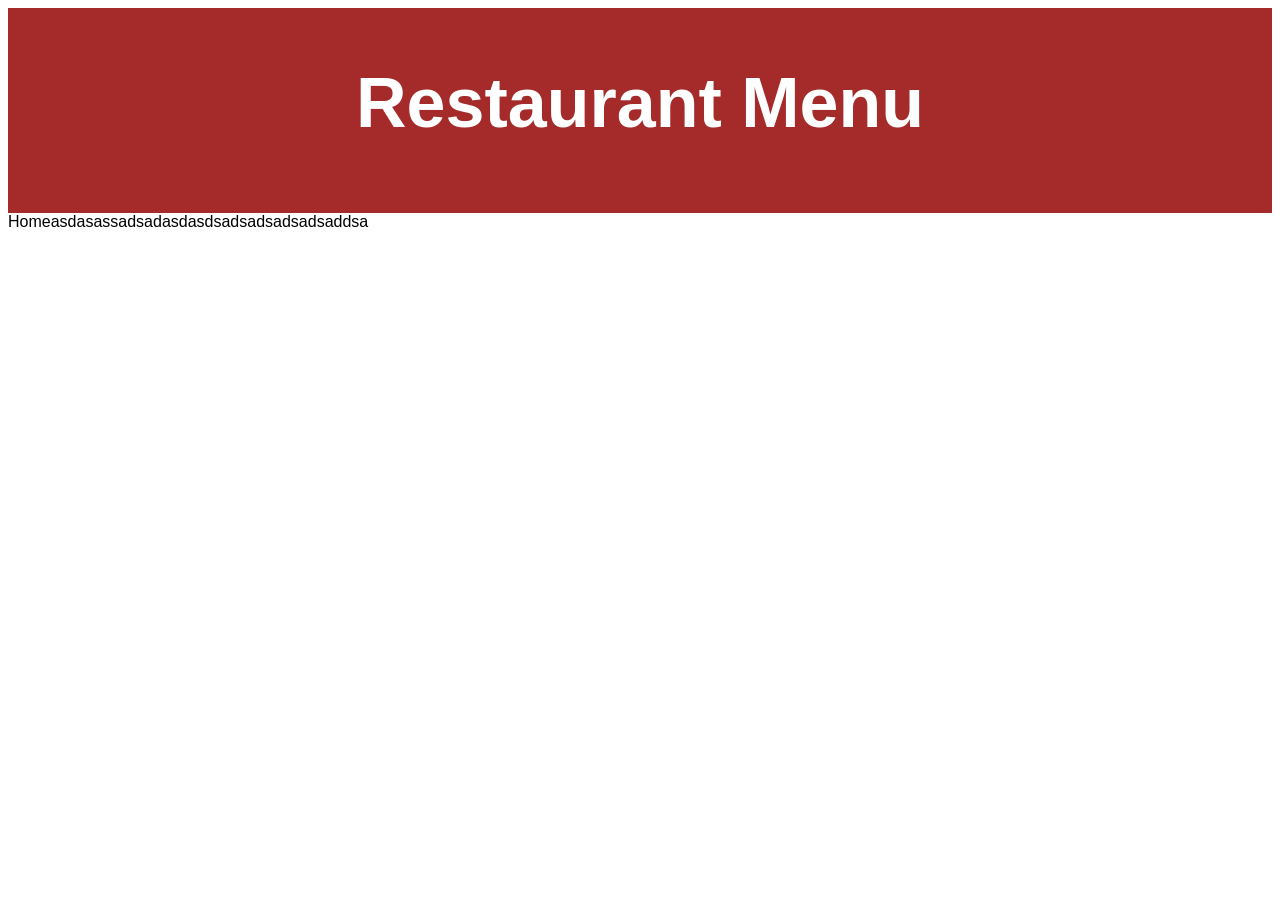
==== restlanding.html @ 17727eee "commit" ====
<!DOCTYPE html>
<html lang="en">
<head>
    <meta charset="UTF-8">
    <meta name="viewport" content="width=device-width, initial-scale=1.0">
    <title>Landing Restaurant</title>
    <link rel="stylesheet" href="res.css">
</head>
<body>
    <h1 class="coolintro">Restaurant Menu</h1>
    <nav>
        <a>Home</a>asdasassadsadasdasdsadsadsadsadsaddsa
</body>
</html>
---- res.css ----
body{font-family: Arial, Helvetica, sans-serif;}


.coolintro{
    text-align: center;
    background-color: brown;
    margin: 0;
    height: 150px;
    padding-top: 55px;
    font-size: 70px;
    color: white;
}
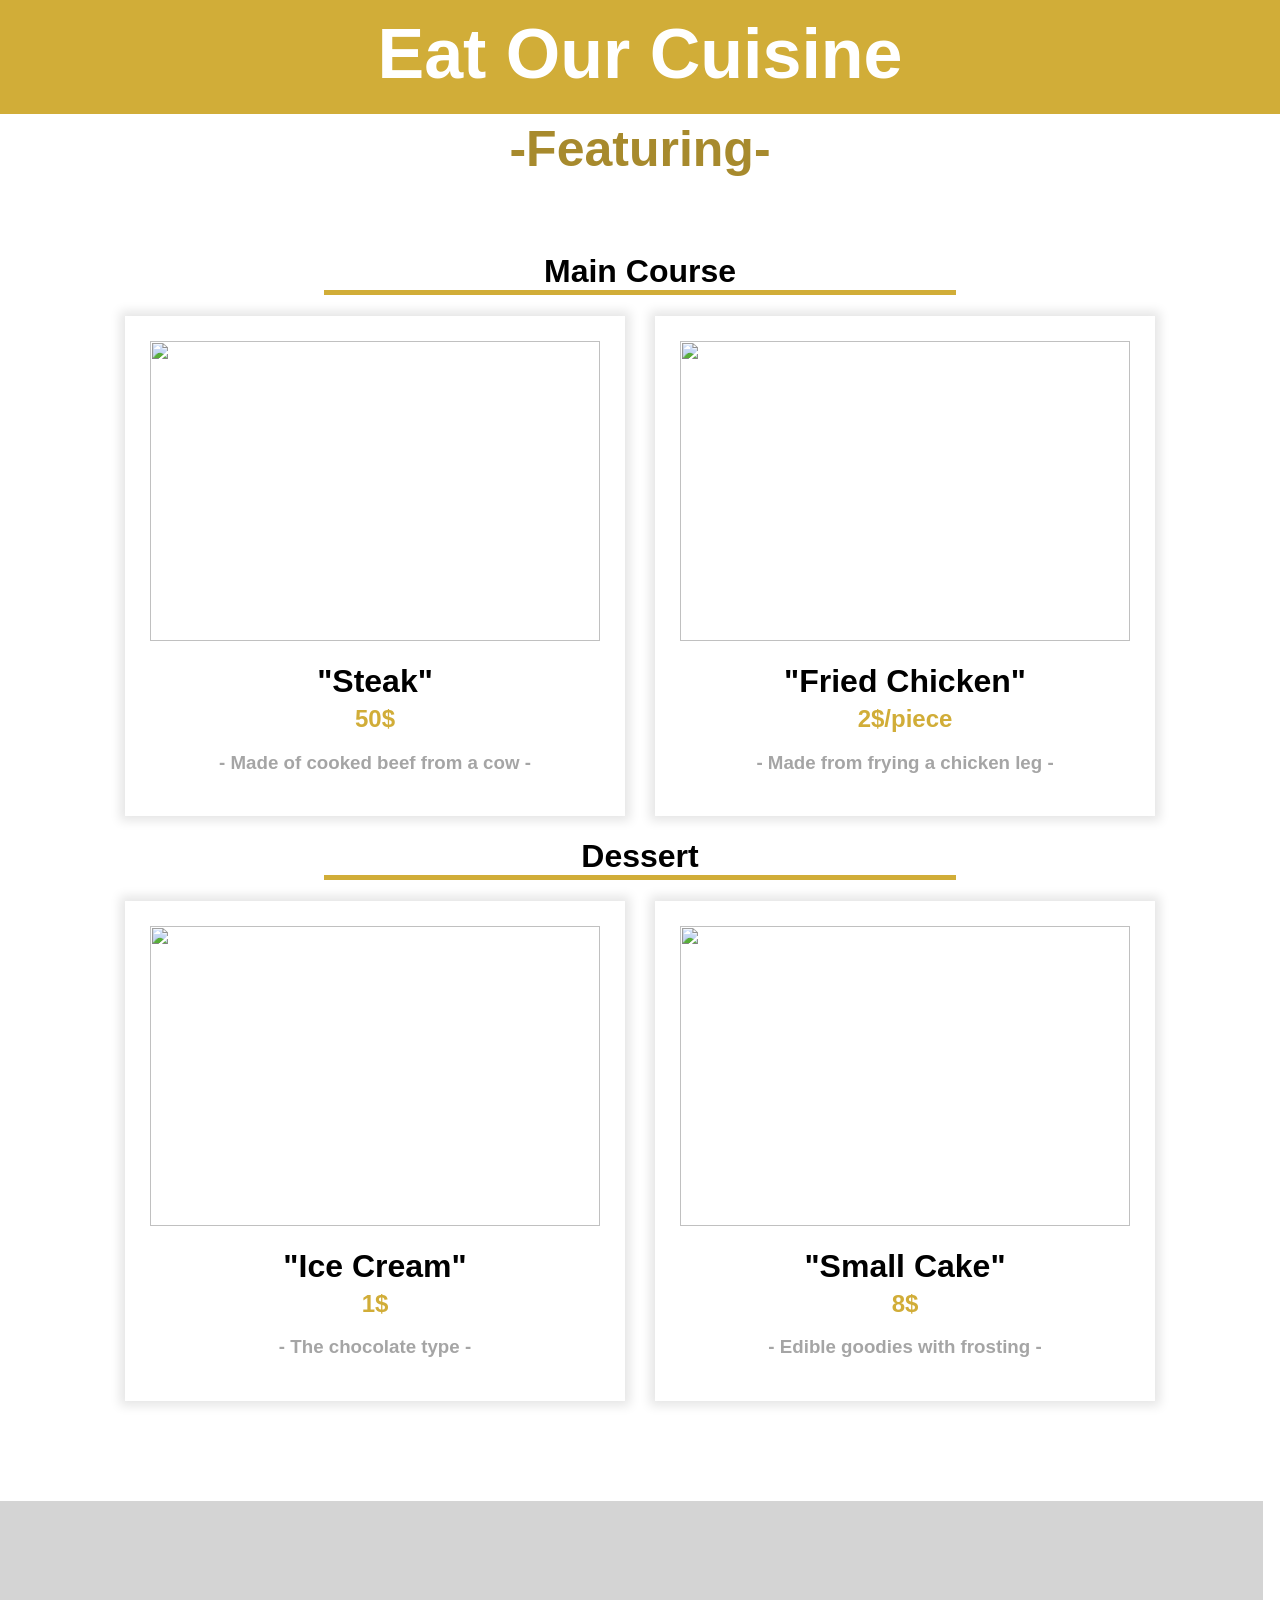
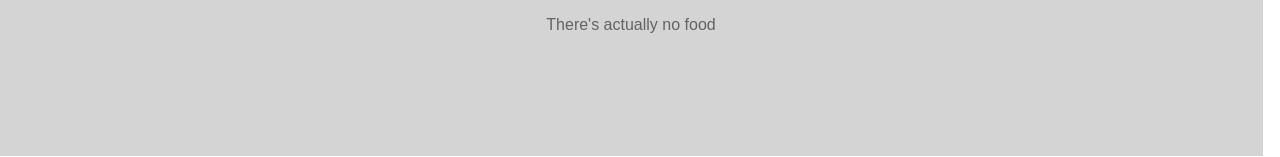
==== commit 93cc2d41: "commit" ====
--- a/restlanding.html
+++ b/restlanding.html
@@ -7,8 +7,49 @@
     <link rel="stylesheet" href="res.css">
 </head>
 <body>
-    <h1 class="coolintro">Restaurant Menu</h1>
-    <nav>
-        <a>Home</a>asdasassadsadasdasdsadsadsadsadsaddsa
-</body>
-</html>+    <h1 class="coolintro">Eat Our Cuisine</h1>
+    <h2 class="feacher">-Featuring-</h2>
+    <div class="hold">
+    <h1 class="course">Main Course  </h1>
+    <div class="foodhold">
+
+    <li class="food">
+    <img class="truefood" src="https://encrypted-tbn0.gstatic.com/images?q=tbn:ANd9GcSUNl2q10avqELgygkPmU1iBP9xRR73qK12Kr9_BO0JIQ&s=10"> 
+    <h1 class="foodname">"Steak"</h1> 
+    <h2 class="price">50$</h2>  
+    <h3 class="des">- Made of cooked beef from a cow -</h3>
+    </li>
+
+    <li class="food">
+    <img class="truefood" src="https://encrypted-tbn0.gstatic.com/images?q=tbn:ANd9GcQjYJKbsLLbgJTORo4kMtembRqhHFcmvOvKQvivK7SFeg&s=10"> 
+    <h1 class="foodname">"Fried Chicken"</h1> 
+    <h2 class="price">2$/piece</h2>  
+    <h3 class="des">- Made from frying a chicken leg -</h3>
+    </li>
+
+    </div>
+    </div>
+   
+    <h1 class="course">Dessert</h1>
+    <div class="foodhold">
+
+    <li class="food">
+    <img class="truefood" src="https://encrypted-tbn0.gstatic.com/images?q=tbn:ANd9GcQI6l6jgi7AE3hNw3EB4O2eyGCxXcO2Q4EBKZdBdXF9YQ&s=10"> 
+    <h1 class="foodname">"Ice Cream"</h1> 
+    <h2 class="price">1$</h2>  
+    <h3 class="des">- The chocolate type -</h3>
+    </li>
+
+    <li class="food">
+    <img class="truefood" src="https://encrypted-tbn0.gstatic.com/images?q=tbn:ANd9GcRFNETjKAyw0omsNtU4NQ9yG5h9k47WHCeH2vuNEpLU7g&s=10"> 
+    <h1 class="foodname">"Small Cake"</h1> 
+    <h2 class="price">8$</h2>  
+    <h3 class="des">- Edible goodies with frosting -</h3>
+    </li>
+
+    </div>
+    </div>
+
+    <footer>There's actually no food</footer>
+        
+</body>
--- a/res.css
+++ b/res.css
@@ -3,10 +3,86 @@
 
 .coolintro{
     text-align: center;
-    background-color: brown;
-    margin: 0;
-    height: 150px;
-    padding-top: 55px;
+    background-color: rgb(209, 173, 56);
+    margin: -9px;
+    height: 100px;
+    padding-top: 15px;
     font-size: 70px;
     color: white;
+}
+
+.feacher{
+    width: 100%;
+    height: 70px;
+    text-align: center;
+    font-size: 50px;
+    color: rgb(167, 138, 45);
+    margin-top: 15px;
+}
+
+.course{
+    width: 50%;
+    margin-left: 25%;
+    margin-right: 25%;
+    border-bottom: 5px solid rgb(209, 173, 56);
+    text-align: center;
+}
+
+.food{
+    height:500px;
+    width: 500px;
+    list-style-type: none;
+    display: flex;
+    flex-direction: column;
+    flex-wrap: wrap;
+    align-content:center ;
+    box-shadow:0 0 10px 5px rgba(0,0,0,0.1) ;
+}
+
+.hold{
+    width: 100%;
+    justify-content: center;
+    display: flex;
+    flex-direction: column;
+}
+
+.foodhold{
+    width: 100%;
+    display: flex;
+    justify-content: center;
+    flex-direction: row;
+    gap: 30px;
+}
+
+.truefood{
+    width: 450px;
+    height: 300px;
+    margin-top: 25px;
+}
+
+.foodname{
+    text-align: center;
+    margin-bottom: 5px;
+}
+
+.price{
+    color:rgb(209, 173, 56) ;
+    text-align: center;
+    margin: 0;
+}
+
+.des{
+    text-align: center;
+    color: rgb(165, 165, 165);
+}
+
+footer{
+    text-align: center;
+    height: 140px;
+    width: 100%;
+    margin: -9px;
+    margin-top:100px;
+    background-color: rgb(212, 212, 212);
+    padding-top: 115px;
+    color: rgb(99, 99, 99);
 }
